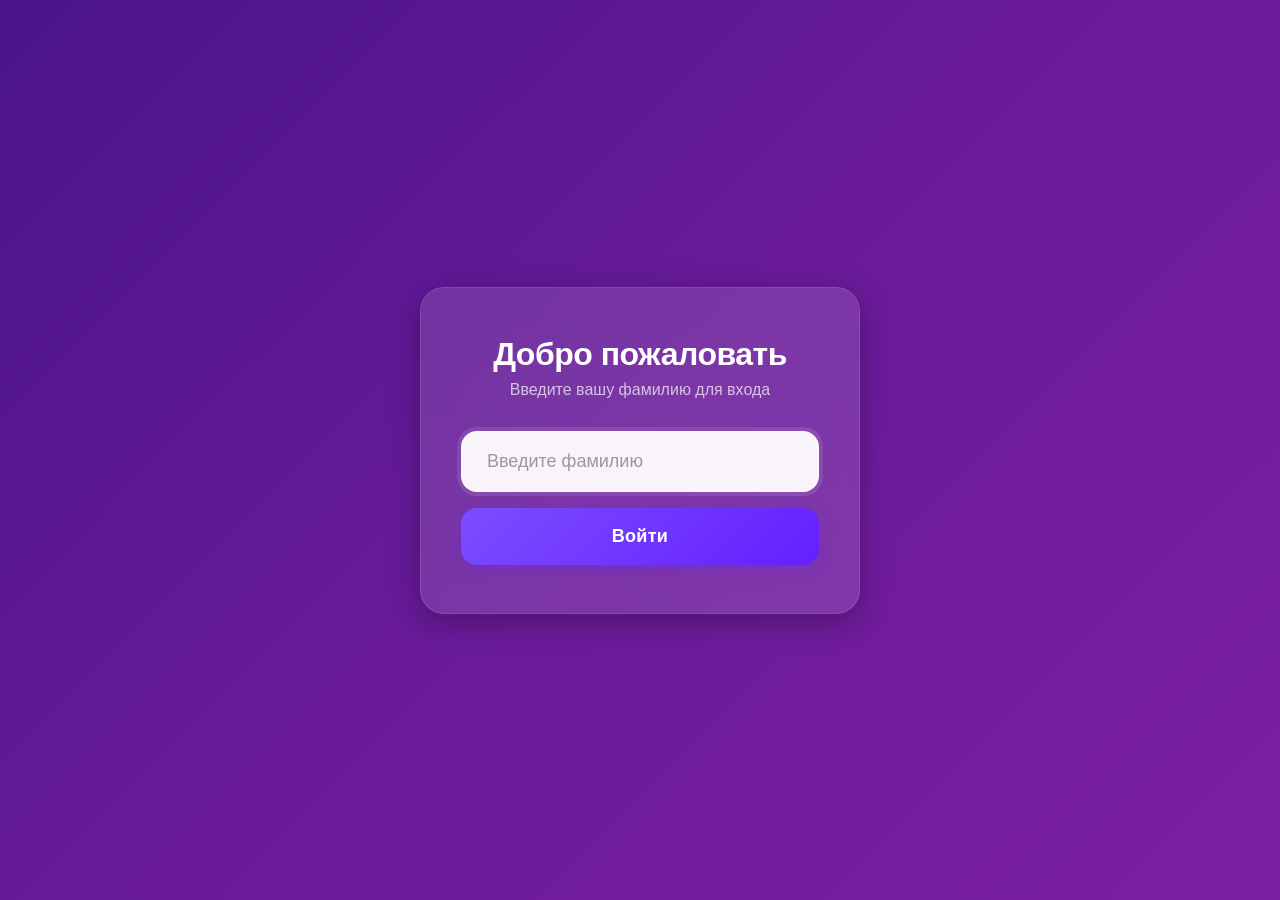
==== index.html @ 6c0f4f8a "Add files via upload" ====
<!DOCTYPE html>
<html lang="ru">
<head>
    <meta charset="UTF-8">
    <meta name="viewport" content="width=device-width, initial-scale=1.0, maximum-scale=1.0, user-scalable=no">
    <title>Вход на сайт</title>
    <link rel="stylesheet" href="style.css">
</head>
<body>
    <div class="container">
        <div class="card">
            <h1>Добро пожаловать</h1>
            <p class="subtitle">Введите вашу фамилию для входа</p>
            
            <div class="form-group">
                <input type="text" id="surnameInput" placeholder="Введите фамилию" autocomplete="off" autocorrect="off" autocapitalize="off" spellcheck="false">
                <button id="loginBtn">Войти</button>
            </div>
            
            <div id="message" class="message hidden"></div>
            <div id="loading" class="loading hidden">
                <div class="spinner"></div>
                <span>Проверка доступа...</span>
            </div>
        </div>
    </div>

    <script src="scriptReg.js"></script>
</body>
</html>
---- style.css ----
/* ========== ОБЩИЕ СТИЛИ ========== */
* {
    margin: 0;
    padding: 0;
    box-sizing: border-box;
}

body {
    font-family: -apple-system, BlinkMacSystemFont, 'Segoe UI', Roboto, Arial, sans-serif;
    min-height: 100vh;
    min-height: 100dvh; /* Для современных мобильных браузеров */
    display: flex;
    justify-content: center;
    align-items: center;
    background: #4a148c;
    background: linear-gradient(135deg, #4a148c 0%, #6a1b9a 50%, #7b1fa2 100%);
    padding: 20px;
    margin: 0;
}

/* ========== КАРТОЧКА ВХОДА ========== */
.container {
    width: 100%;
    max-width: 440px;
    margin: 0 auto;
}

.card {
    background: rgba(255, 255, 255, 0.15);
    backdrop-filter: blur(20px);
    -webkit-backdrop-filter: blur(20px);
    border-radius: 24px;
    padding: 40px 32px;
    box-shadow: 0 8px 32px rgba(0, 0, 0, 0.3);
    border: 1px solid rgba(255, 255, 255, 0.1);
    transition: all 0.3s ease;
}

.card h1 {
    color: #ffffff;
    font-size: 28px;
    font-weight: 600;
    margin-bottom: 8px;
    text-align: center;
    letter-spacing: -0.5px;
}

.card .subtitle {
    color: rgba(255, 255, 255, 0.7);
    font-size: 16px;
    text-align: center;
    margin-bottom: 32px;
}

/* ========== ФОРМА ========== */
.form-group {
    display: flex;
    flex-direction: column;
    gap: 16px;
}

.form-group input {
    width: 100%;
    padding: 16px 20px;
    border: 2px solid rgba(255, 255, 255, 0.2);
    border-radius: 16px;
    background: rgba(255, 255, 255, 0.9);
    font-size: 18px;
    color: #1a1a1a;
    transition: all 0.3s ease;
    outline: none;
    font-weight: 500;
}

.form-group input:focus {
    border-color: rgba(255, 255, 255, 0.6);
    background: rgba(255, 255, 255, 0.95);
    box-shadow: 0 0 0 4px rgba(255, 255, 255, 0.1);
}

.form-group input::placeholder {
    color: #999;
    font-weight: 400;
}

/* ========== КНОПКА ========== */
.form-group button {
    width: 100%;
    padding: 16px 20px;
    border: none;
    border-radius: 16px;
    background: linear-gradient(135deg, #7c4dff 0%, #651fff 100%);
    color: white;
    font-size: 18px;
    font-weight: 600;
    cursor: pointer;
    transition: all 0.3s ease;
    letter-spacing: 0.3px;
    box-shadow: 0 4px 16px rgba(101, 31, 255, 0.3);
}

.form-group button:hover {
    transform: translateY(-2px);
    box-shadow: 0 6px 24px rgba(101, 31, 255, 0.4);
}

.form-group button:active {
    transform: translateY(0);
}

.form-group button:disabled {
    opacity: 0.6;
    cursor: not-allowed;
    transform: none;
}

/* ========== СООБЩЕНИЯ ========== */
.message {
    margin-top: 20px;
    padding: 12px 16px;
    border-radius: 12px;
    font-size: 15px;
    font-weight: 500;
    text-align: center;
    transition: all 0.3s ease;
}

.message.error {
    background: rgba(244, 67, 54, 0.2);
    color: #ffcdd2;
    border: 1px solid rgba(244, 67, 54, 0.3);
}

.message.success {
    background: rgba(76, 175, 80, 0.2);
    color: #c8e6c9;
    border: 1px solid rgba(76, 175, 80, 0.3);
}

.message.hidden {
    display: none;
}

/* ========== ЗАГРУЗКА ========== */
.loading {
    margin-top: 20px;
    display: flex;
    align-items: center;
    justify-content: center;
    gap: 12px;
    color: rgba(255, 255, 255, 0.8);
    font-size: 14px;
}

.loading.hidden {
    display: none;
}

.spinner {
    width: 20px;
    height: 20px;
    border: 3px solid rgba(255, 255, 255, 0.1);
    border-top: 3px solid #ffffff;
    border-radius: 50%;
    animation: spin 0.8s linear infinite;
}

@keyframes spin {
    to { transform: rotate(360deg); }
}

/* ========== АДАПТИВ ДЛЯ ТЕЛЕФОНА ========== */
@media (max-width: 480px) {
    body {
        padding: 16px;
        background: #4a148c; /* Фиолетовый фон на весь экран */
        background: linear-gradient(135deg, #4a148c 0%, #6a1b9a 50%, #7b1fa2 100%);
    }

    .card {
        padding: 32px 20px;
        border-radius: 20px;
        background: rgba(255, 255, 255, 0.12);
    }

    .card h1 {
        font-size: 24px;
    }

    .card .subtitle {
        font-size: 14px;
        margin-bottom: 24px;
    }

    .form-group input {
        padding: 14px 18px;
        font-size: 16px;
        border-radius: 14px;
    }

    .form-group button {
        padding: 14px 18px;
        font-size: 16px;
        border-radius: 14px;
    }

    /* Телефон: меню на весь экран (у нас и так карточка на всю ширину) */
    .container {
        max-width: 100%;
        padding: 0;
    }
}

/* ========== ПЛАНШЕТЫ И МАЛЕНЬКИЕ ЭКРАНЫ ========== */
@media (min-width: 481px) and (max-width: 768px) {
    .card {
        padding: 36px 28px;
    }
}

/* ========== КОМПЬЮТЕР ========== */
@media (min-width: 769px) {
    .card {
        padding: 48px 40px;
        background: rgba(255, 255, 255, 0.12);
    }

    .card h1 {
        font-size: 32px;
    }

    .form-group input {
        padding: 18px 24px;
        font-size: 18px;
    }

    .form-group button {
        padding: 18px 24px;
        font-size: 18px;
    }
}
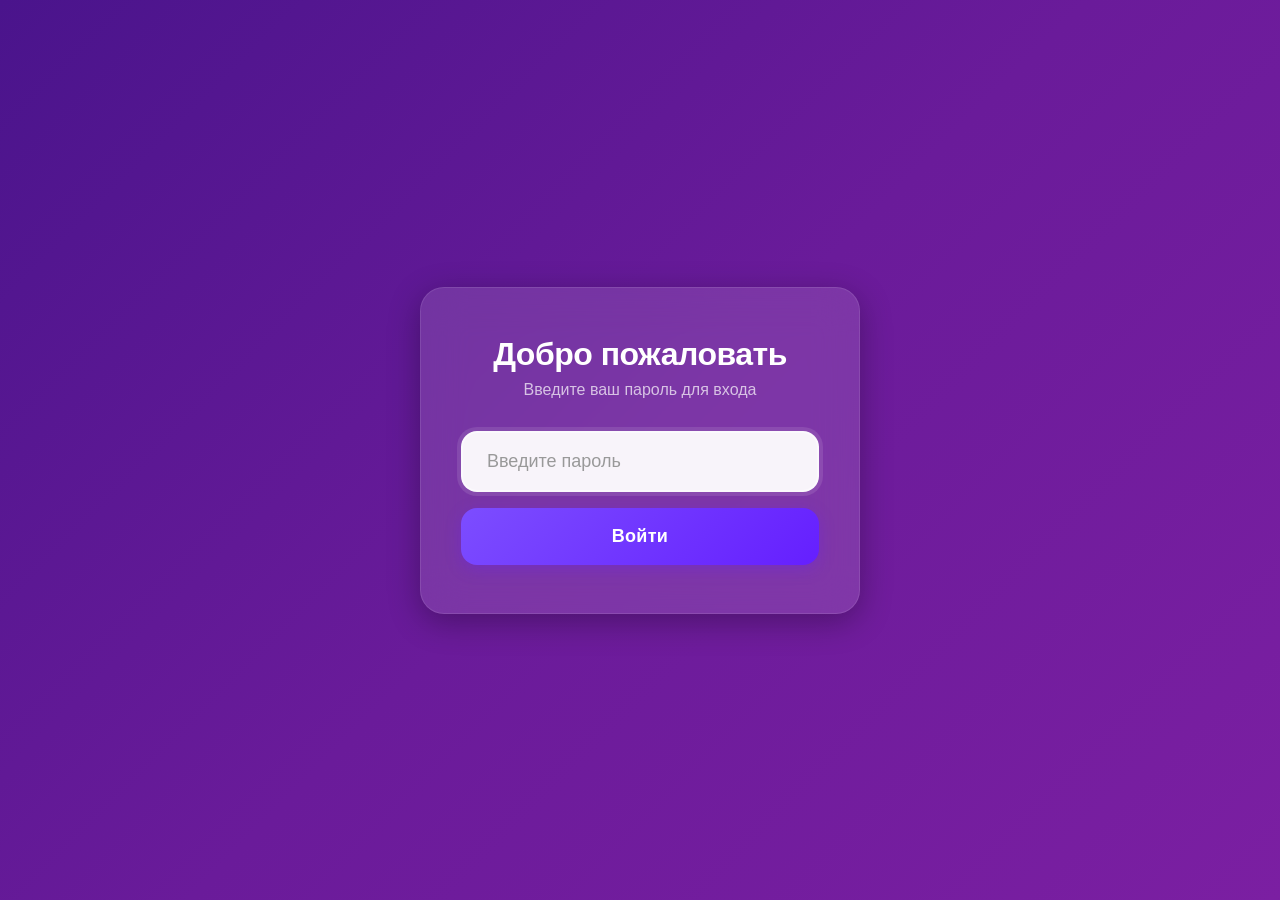
==== commit 2cbb9aa9: "Update index.html" ====
--- a/index.html
+++ b/index.html
@@ -1,7 +1,7 @@
 <!DOCTYPE html>
 <html lang="ru">
 <head>
-    <meta charset="UTF-8">
+    <meta charset="UTF-8"> 
     <meta name="viewport" content="width=device-width, initial-scale=1.0, maximum-scale=1.0, user-scalable=no">
     <title>Вход на сайт</title>
     <link rel="stylesheet" href="style.css">
@@ -10,10 +10,10 @@
     <div class="container">
         <div class="card">
             <h1>Добро пожаловать</h1>
-            <p class="subtitle">Введите вашу фамилию для входа</p>
+            <p class="subtitle">Введите ваш пароль для входа</p>
             
             <div class="form-group">
-                <input type="text" id="surnameInput" placeholder="Введите фамилию" autocomplete="off" autocorrect="off" autocapitalize="off" spellcheck="false">
+                <input type="text" id="surnameInput" placeholder="Введите пароль" autocomplete="off" autocorrect="off" autocapitalize="off" spellcheck="false">
                 <button id="loginBtn">Войти</button>
             </div>
             
@@ -27,4 +27,4 @@
 
     <script src="scriptReg.js"></script>
 </body>
-</html>+</html>
